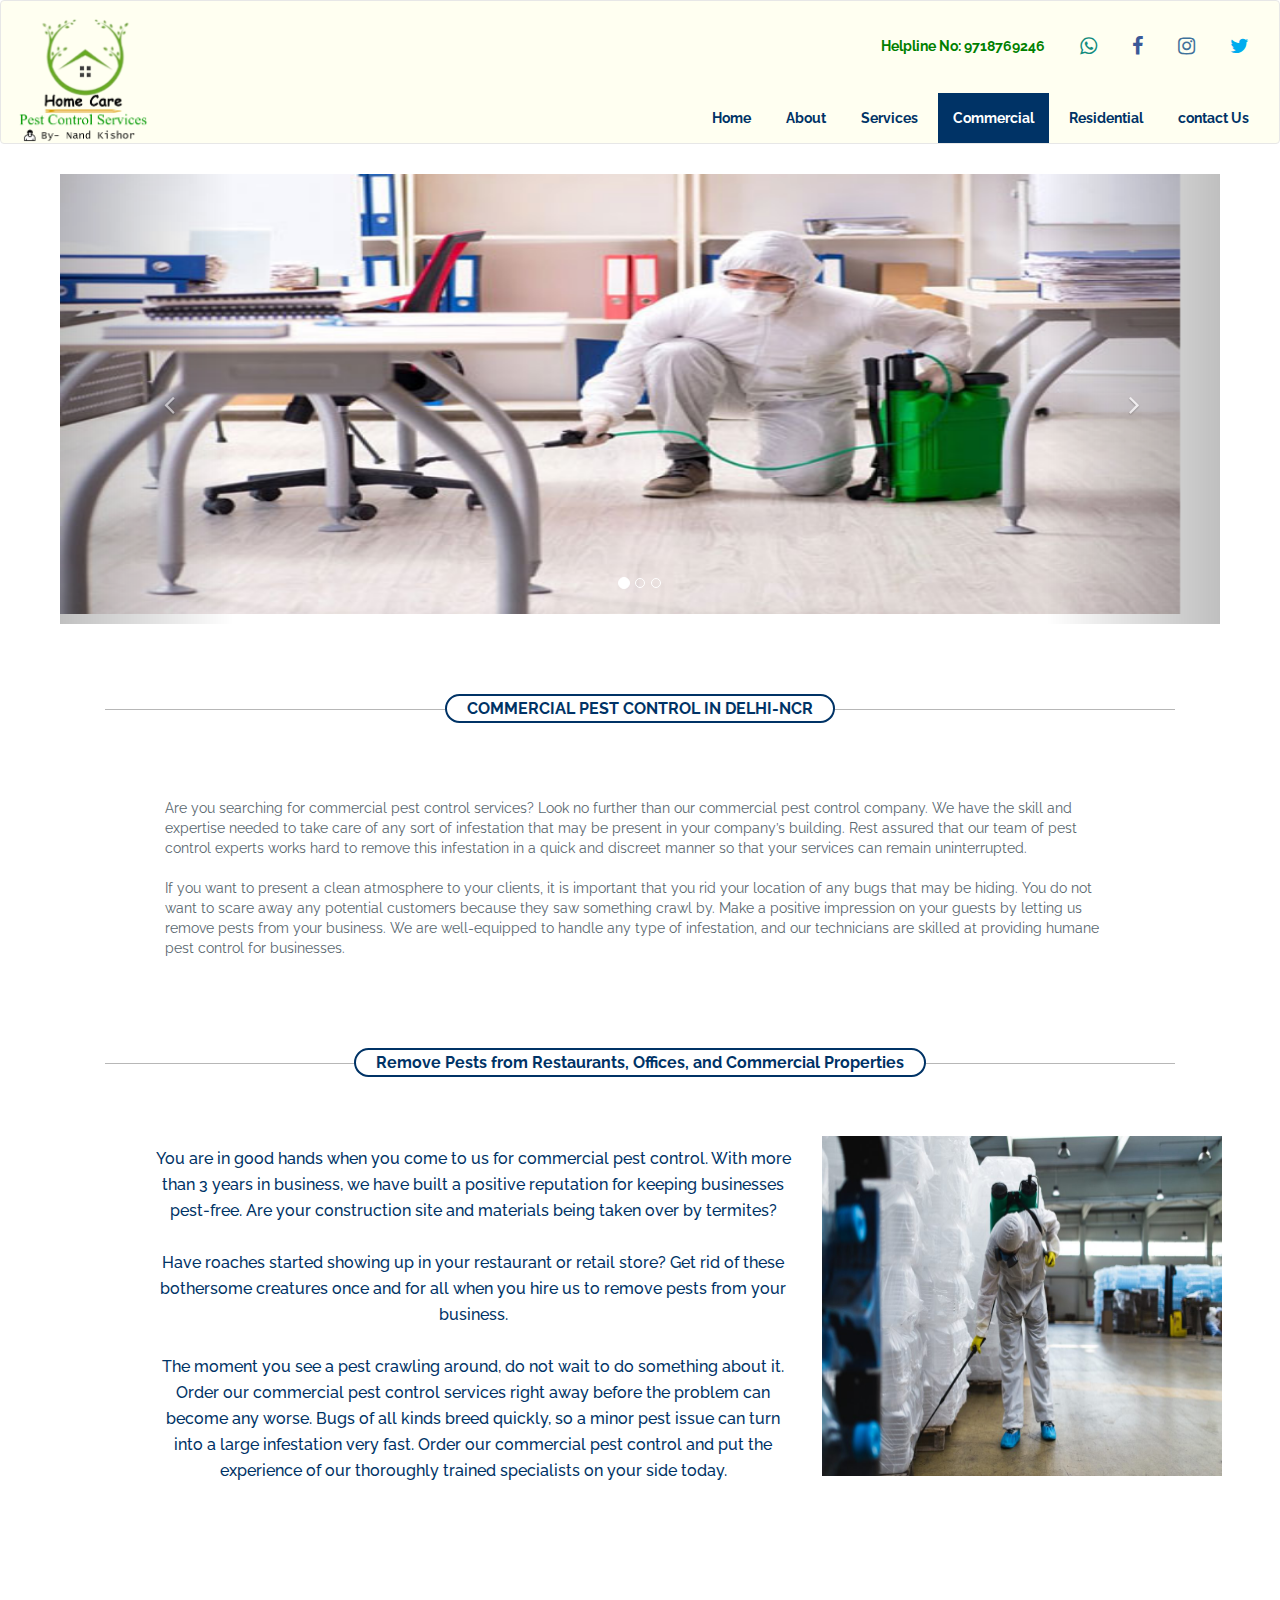
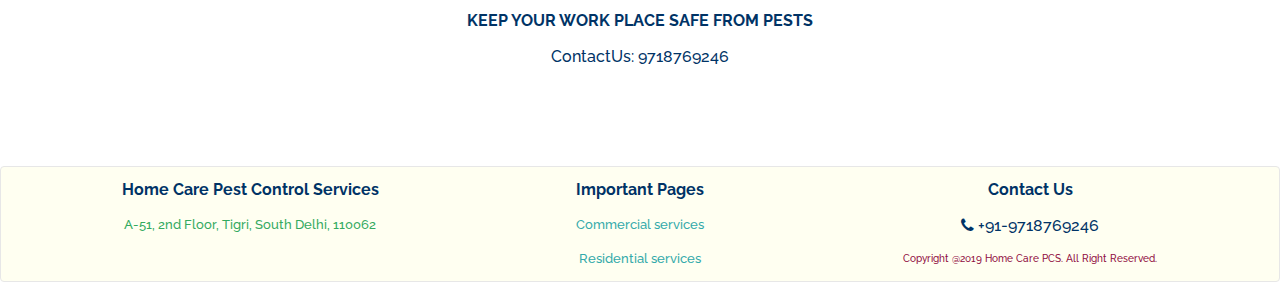
==== Commercial.html @ 54095faf "Add files via upload" ====
﻿<!DOCTYPE html>
<html lang="en">
    
 
<head>
<meta charset="utf-8">
<meta http-equiv="X-UA-Compatible" content="IE=edge">
<meta name="viewport" content="width=device-width, initial-scale=1, maximum-scale=1">
<link rel="icon" href="img/logo.png">
<title>Project</title>
<!-- Bootstrap -->
<link href="css/bootstrap.css" rel="stylesheet">
<link rel="stylesheet" type="text/css" href="css/style.css">
<link href="assets/css/font-awesome.min.css" rel="stylesheet">
<link href="assets/css/owl.carousel.css" rel="stylesheet">
<link href="assets/css/fancybox/jquery.fancybox.css" rel="stylesheet">
<link href="assets/css/style.css" rel="stylesheet">     
  <style>
monu {
  background-color: green;
  width: 300px;
  border: 5px solid lightgray;
  padding: 10px;
  margin: 5px;
  color: red;
}
</style>    
</head>

<body><header>
       
<nav class="navbar navbar-default" style="background:#fffff1;color:#fff">
<div class="container-fluid">
<!-- Brand and toggle get grouped for better mobile display -->
<div class="navbar-header" >
<button type="button" class="navbar-toggle collapsed" data-toggle="collapse" data-target="#bs-example-navbar-collapse-1" aria-expanded="false">
<span class="sr-only">Toggle navigation</span>
<span class="icon-bar"></span>
<span class="icon-bar"></span>
<span class="icon-bar"></span>

</button>
<a class="navbar-brand" href="index.html"><img src="img/logo.png" class="img-responsive" width="270" height="200"></a>
</div>

<!-- - -->
<div class="collapse navbar-collapse" id="bs-example-navbar-collapse-1">

<ul class="nav navbar-nav navbar-right">
<li><a style="color:green" href="#"><b>Helpline No: 9718769246</b></a></li>

	<li><a href='https://wa.me/9718769246' target='_blank'><i class= "fa fa-whatsapp" style="font-size:20px;color:#128C7E"></i></a></li>
    <li><a href='https://wa.me/9718769246' target='_blank'><i class= "fa fa-facebook" style="font-size:20px;color:#3b5998"></i></a></li>
	<li><a href='https://wa.me/9718769246' target='_blank'><i class= "fa fa-instagram" style="font-size:20px;color:#3f729b"></i></a></li>
	<li><a href='https://wa.me/9718769246' target='_blank'><i class= "fa fa-twitter" style="font-size:20px;color:#00acee"></i></a></li>
                
</ul>
</div><!-- - -->


<!-- Collect the nav links, forms, and other content for toggling -->
<div class="collapse navbar-collapse" id="bs-example-navbar-collapse-1">

<ul class="nav navbar-nav navbar-right">
<li><a  href="index.html"><b><font color=#003366>Home</font></b></a></li>
	<li><a href="index.html#portfolio"><b><font color=#003366>About</font></b></a></li>
    <li><a href="index.html#services" ><b><font color=#003366>Services</font></b></a></li>
	<li><a style="background:#003366;color:#fff" href="#"><b>Commercial</b></a></li>
	<li><a href="Residential.html"><b><font color=#003366>Residential</font></b></a></li>
	<li><a href="index.html#footer" ><b><font color=#003366>contact Us</font></b></a></li>
                
</ul>
</div><!-- /.navbar-collapse -->
</div><!-- /.container-fluid -->
</nav>
</header>

	<!-- START PORTFOLIO SECTION-->
<section id="portfolio" class="section wow fadeInUp">

<div class="container-section">

<div id="carousel-example-generic" class="carousel slide" data-ride="carousel" >
<!-- Indicators -->
	<ol class="carousel-indicators">
	  <li data-target="#carousel-example-generic" data-slide-to="0" class="active"></li>
	  <li data-target="#carousel-example-generic" data-slide-to="1"></li>
	  <li data-target="#carousel-example-generic" data-slide-to="2"></li>
	  
	</ol>
<!-- Wrapper for slides -->
		<div class="carousel-inner" role="listbox">
		  <div class="item active">
			<img src="assets/images/Commercial-Pest-Control.jpg" style="width:1120px;height:440px;" alt=".....">
			<div class="carousel-caption">
		   </div>
		  </div>

		  <div class="item">
			<img src="assets/images/comc.jpg" style="width:1120px;height:440px;" alt=".....">
			<div class="carousel-caption">
		   </div>
		  </div>
		  
		<div class="item">
			<img src="assets/images/pest-control.jpg" style="width:1120px;height:440px;" alt=".....">
			<div class="carousel-caption">
			</div>
		  </div>
		 
			
	
	<!-- Controls -->
	<a class="left carousel-control" href="#carousel-example-generic" role="button" data-slide="prev">
	  <span class="glyphicon glyphicon-chevron-left" aria-hidden="true"><i class="fa fa-angle-left"></i></span>
	  <span class="sr-only">Previous</span>
	</a>
	<a class="right carousel-control" href="#carousel-example-generic" role="button" data-slide="next">
	  <span class="glyphicon glyphicon-chevron-right" aria-hidden="true"><i class="fa fa-angle-right"></i></span>
	  <span class="sr-only">Next</span>
	</a>
</div>
                                        
										
</div>
<!-- ----------  ----------------------------------------------->
<br><br>
								
<section id="portfolio" class="section wow fadeInUp">
<div class="container-section">
<div class="row">
<div class="section-title">
    <h4><b>COMMERCIAL PEST CONTROL IN DELHI-NCR</b> </h4>
	
</div>
</div>

 <!-- START Testimonials SECTION-->
                    <section id="Testimonials" class="section wow fadeInUp">
                        <div class="container-section">
                            

                            <div class="row">
							
                                
                                
                              Are you searching for commercial pest control services? Look no 
							  further than our commercial pest control company. We have the skill 
							  and expertise needed to take care of any sort of infestation that may 
							  be present in your company’s building. Rest assured that our team of 
							  pest control experts works hard to remove this infestation in a quick
							  and discreet manner so that your services can remain uninterrupted.
							  <br><br>

If you want to present a clean atmosphere to your clients, it is important that you rid your location 
of any bugs that may be hiding. You do not want to scare away any potential customers because they saw 
something crawl by. Make a positive impression on your guests by letting us remove pests from your 
business. We are well-equipped to handle any type of infestation, 
and our technicians are skilled at providing humane pest control for businesses.
                                
                                
                                
                            </div>
                        </div>
                    </section>
                    <!-- END Testimonials SECTION-->
					

</section>

<!-- START PORTFOLIO SECTION-->
                    <section id="portfolio" class="section wow fadeInUp">
                        <div class="container-section">
                        <div class="row">
                                <div class="section-title">
                                    <h4><b>Remove Pests from Restaurants, Offices, and Commercial Properties</b></h4>
                                </div>
                            </div>
                            <div class="row">
                                <div class="grid">
								<div class="col-lg-8 col-md-6 col-sm-12">
                         
					<h4>
					You are in good hands when you come to us for commercial pest control. 
					With more than 3 years in business, 
					we have built a positive reputation for keeping businesses pest-free. 
					Are your construction site and materials being taken over by termites? <br><br>
					
					Have roaches started showing up in your restaurant or retail store? 
					Get rid of these bothersome creatures once and for all when you hire 
					us to remove pests from your business.<br><br>
					
					The moment you see a pest crawling around, do not wait to do something 
					about it. Order our commercial pest control services right away before 
					the problem can become any worse. Bugs of all kinds breed quickly, so a
					minor pest issue can turn into a large infestation very fast. Order our
					commercial pest control and put the experience of our thoroughly trained 
					specialists on your side today.

				</h4>
                                    </div>
								
                                    <div class="col-lg-4 col-md-6 col-sm-12">
                                       <div class="item">
			<img src="assets/images/com.jpg" style="width:400px;height:340px;" alt=".....">
			
			</div>
                                    </div>
                                    
                                 
                                </div>
                            </div>
                        </div>
                    </section>
                    <!-- END PORTFOLIO SECTION-->
					
					
               			






</section>
							
	<!-- START PORTFOLIO SECTION-->
                    <section id="portfolio" class="section wow fadeInUp">
                        <div class="container-section">
                        <div class="row">
                                
                           
                            <div class="row">
                                <div class="grid">
								
                         
					<h4>
					<b>KEEP YOUR WORK PLACE SAFE FROM PESTS</b>

                   

				</h4>
                                    
                                        <h4> ContactUs: 9718769246 </h4>
										
                                    
                                 
                                
                            </div>
                        </div>
                    </section>
                    <!-- END PORTFOLIO SECTION-->
					
						<!-- Footer -->
<nav class="navbar navbar-default" style="background:#fffff1;color:#fff">
<footer id="footer" class="container">
<div class="row">
<div class="col-lg-4 col-md-4 col-sm-12">

<!-- Links -->
	<section class="widget links">
		<center><h4 ><b><font color=#003366>Home Care Pest Control Services</b></font></h4></center>
<div class="contact-block wow fadeInLeft">

<h5><center><font color=#33AAAA6>A-51, 2nd Floor, Tigri, South Delhi, 110062</font></center></h5>

</div>
	</section>
</div>
<div class="col-lg-4 col-md-4 col-sm-12">
<!-- Links -->
	<section class="widget links">
		<center><h4><b>Important Pages</b></h4><center>
		<h5>
			<center><a href="Commercial.html" style="color:#33AAAA">Commercial services</a></center></h5>
			<h5><center><a href="Residential.html" style="color:#33AAAA">Residential services</a></center>
		</h5></center>
	</section>

</div>
<div class="col-lg-4 col-md-4 col-sm-12">

<!-- Contact -->
	<section class="widget contact">
		<center><h4><b>Contact Us</b></h4></center>



<h4><center><i class="fa fa-phone"></i> +91-9718769246</center> </h4>
		<h6> <font color=#900C3F  ><center>Copyright @2019  Home Care PCS. All Right Reserved.</center></font></h6>							

	</section>

</div>

</footer>
</nav>
<!-- Scripts -->
    <!-- jQuery (necessary for Bootstrap's JavaScript plugins) -->
    <script src="js/jquery-1.11.3.min.js"></script>
    <!-- Include all compiled plugins (below), or include individual files as needed -->
    <script src="js/bootstrap.min.js"></script>
  </body>
</html>
---- css/style.css ----
@font-face
{
font-family: 'Whitney';
src:url('WhitneyMedium.ttf');
font-size: 16px;
font-style: normal;
font-weight: normal;
}
body
{
	font-family: 'Whitney';
}
.top-header
{

background-color: #323232;
padding:15px 0px;
color:#fff;
}
.top-header .span
{
	color:#fff;
	position:relative;
	padding-right: 15px;
}
.top-header .signin a{
	color:#fff;
}
.top-header .span::before
{
	content: '';
position: absolute;
top:0;
right: 0;
background-color:#787878;
width: 1px;
height: 90%;

}
.navbar-nav > li > a::before
{
	content:'';
	position: absolute;
	width:0;
	height: 2px;
	top:0;
	left:0;
	background-color: red;
	z-index:-9999;
	-webkit-transition: all 1s ease-out;
	   -moz-transition: all 1s ease-out;
	    -ms-transition: all 1s ease-out;
	     -o-transition: all 1s ease-out;
	        transition: all 1s ease-out;
}
.navbar-nav > li > a:hover::before
{
	content:'';
	position: absolute;
	width:100%;
	height: 2px;
	top:0;
	left:0;
	background-color: red;
	z-index:-9999;
}
.advisory_comm{
	 position: relative;
    margin: 0.5em 0;
  	border:none;
}
.advisory_comm h4{
	 position: relative;
    margin: 0;
    font-size: 16px;
	 text-align: center;
    font-weight: 700;
    text-transform: uppercase;
    letter-spacing: 0.04em;
}
.advisory_comm h5{
    margin-top: 0;
    font-size: 13px;
    font-weight: 400;
    text-align: center;
    color: rgba(28, 38, 43, 0.35);
    letter-spacing: 0.04em;
}
---- assets/css/style.css ----
/***https://startbootstrap.com***/
/*************************
       Google Fonts
*************************/
@import url(http://fonts.googleapis.com/css?family=Raleway:400,100,300,500,600,700);
@import 'https://fonts.googleapis.com/css?family=Droid+Serif:40,100,300,500,600,700';


/*************************
     Global styles
*************************/
body, p{
    font-family: 'Raleway', sans-serif;
    font-weight: 400; 
    line-height: 20px;
    color: #58666e;
}
::selection {
    background: #555;
    color: #ffffff;
    text-shadow: none;
}
p{
    font-size: 16px;
    font-family: 'Droid Serif', serif;
}

h1, h2, h3, h4, h5, h6 {
    font-family: 'Raleway', sans-serif;
}
h1{
    font-size: 36px;
    line-height: 48px;
}
h2{
    font-size: 28px;
    line-height: 38px;
}
h3{
    font-size: 24px;
    line-height: 34px;
    color: #003366;
}
h4{
    font-size: 16px;
    line-height: 26px;
    color: #003366;
}
h5{
    font-size: 13px;
    line-height: 24px;
	text-align: justify;
}

h6{
    font-size: 10px;
    line-height: 20px;
	text-align: justify;
}
a{
    transition: 0.5s ease;
    text-decoration: none;
}
a:focus, a:hover {
    color: #555;
    text-decoration: none;
}
ul{
    padding: 0;
    margin: 0;
}
li{
    list-style: none;
}

input, textarea{
    height: 45px;
    border: none;
    border-bottom: 1px solid #ddd;
    background-color: #fff;
    font-size: 14px;
    -webkit-transition: all 0.1s linear;
    -moz-transition: all 0.1s linear;
    transition: all 0.1s linear;
    color: #555;
    outline-color: none;
    outline-style: none;
    padding-left: 10px;
    width: 100%;
    margin-bottom: 22px;
}
input:afrer{
    content:"*";
}
textarea{
    height: 100px;
}
input:focus, textarea:focus{
    outline: none;
    border-bottom: 1px solid #555 !important;
}
.btn-primary {
    color: #fff;
    background-color: #555;
    border-color: #555;
    border-radius: 0;
}
.btn-primary:hover{
    background-color: #fff;
    color: #555;
    border-color: #555;
}
button:focus{
    outline: 0;
}





/*************************
     COMMON SECTIONS STYLE
*************************/
.section{
    padding: 30px 0;
}
.container-section{
    padding: 0 60px;
}
.section-title{
    margin-bottom: 45px;
    position: relative;
    text-align: center;
}
.section-title:before {
    border-top: 1px solid #b7b7b7;
    content: "";
    left: 0;
    position: absolute;
    right: 0;
    top: 50%;
}
.section-title h4 {
    background: #fff none repeat scroll 0 0;
    border: 2px solid #003366;
	border-radius: 291px;
    color: #003366;
    display: inline-block;
    font-weight: 450;
    line-height: 25px;
    margin: 0;
    padding: 0 20px;
    position: relative;
    
}




/*************************
     ABOUT SECTION
*************************/
.profile-img{
    display: block;
    border: 1px solid #555;
    padding: 3px;
}
.profile-pic:hover .profile-img{
    background-color: #555;
}
.profile-pic:hover .info-position{
    color: #555;
}
.profile-pic img{
    width: 100%;
}
.info-position {
    text-align: center;
    font-size: 18px;
    margin-top: 27px;
}
.info-block{
    margin-bottom: 28px;
}
.info-icon {
    height: 57px;
    width: 57px;
    background: #555;
    float: left;
}
.info-icon i {
    color: #fff;
    font-size: 20px;
    padding: 20px;
}
.info-icon i.fa.fa-envelope {
    padding: 18px;
}
.info-icon i.fa.fa-calendar {
    padding: 19px;
}
.info-icon i.fa.fa-map-marker {
    padding: 18px 23px;
}
.info-icon i.fa.fa-flag {
    padding: 19px 19px;
}
.hvr-trim {
    display: inline-block;
    vertical-align: middle;
    -webkit-transform: translateZ(0);
    transform: translateZ(0);
    box-shadow: 0 0 1px rgba(0, 0, 0, 0);
    -webkit-backface-visibility: hidden;
    backface-visibility: hidden;
    -moz-osx-font-smoothing: grayscale;
    position: relative;
}
.hvr-trim:before {
    content: '';
    position: absolute;
    border: white solid 4px;
    top: 4px;
    left: 4px;
    right: 4px;
    bottom: 4px;
    opacity: 0;
    -webkit-transition-duration: 0.3s;
    transition-duration: 0.3s;
    -webkit-transition-property: opacity;
    transition-property: opacity;
}
.info-block:hover .hvr-trim:before {
    opacity: 1;
}
.info-text {
    padding-left: 70px;
    font-size: 17px;
    padding-top: 7px;
    padding-bottom: 7px;
}
.info-text span {
    display: block;
    margin-bottom: 5px;
}
.social-profiles{
    margin-bottom: 30px;
}
.social-profiles span {
    display: inline-block;
    margin-right: 10px;
    font-size: 16px;
}
.social-profiles a{
    display: inline-block;
    width: 30px;
    height:30px;
    border: 1px solid #999;
    text-align: center;
    line-height: 30px;
    color: #999;
    margin-right: 8px;
}
@-webkit-keyframes hvr-pulse-grow {
    to {
        -webkit-transform: scale(1.1);
        transform: scale(1.1);
    }
}
@keyframes hvr-pulse-grow {
    to {
        -webkit-transform: scale(1.1);
        transform: scale(1.1);
    }
}
.hvr-pulse-grow {
    display: inline-block;
    vertical-align: middle;
    -webkit-transform: translateZ(0);
    transform: translateZ(0);
    box-shadow: 0 0 1px rgba(0, 0, 0, 0);
    -webkit-backface-visibility: hidden;
    backface-visibility: hidden;
    -moz-osx-font-smoothing: grayscale;
}
.hvr-pulse-grow:hover, .hvr-pulse-grow:focus, .hvr-pulse-grow:active {
    -webkit-animation-name: hvr-pulse-grow;
    animation-name: hvr-pulse-grow;
    -webkit-animation-duration: 0.3s;
    animation-duration: 0.3s;
    -webkit-animation-timing-function: linear;
    animation-timing-function: linear;
    -webkit-animation-iteration-count: infinite;
    animation-iteration-count: infinite;
    -webkit-animation-direction: alternate;
    animation-direction: alternate;
    color: #fff;
}
.hvr-pulse-grow.facebook:hover, .hvr-pulse-grow.facebook:focus, .hvr-pulse-grow.facebook:active {
    background-color: #3b5998;
    border-color: #3b5998;
}
.hvr-pulse-grow.twitter:hover, .hvr-pulse-grow.twitter:focus, .hvr-pulse-grow.twitter:active {
    background-color: #55acee;
    border-color: #55acee;
}
.hvr-pulse-grow.linkedin:hover, .hvr-pulse-grow.linkedin:focus, .hvr-pulse-grow.linkedin:active {
    background-color: #007bb5;
    border-color: #007bb5;
}
.hvr-pulse-grow.behance:hover, .hvr-pulse-grow.behance:focus, .hvr-pulse-grow.behance:active {
    background-color: #1769ff;
    border-color: #1769ff;
}
.hvr-pulse-grow.pinterest:hover, .hvr-pulse-grow.pinterest:focus, .hvr-pulse-grow.pinterest:active {
    background-color:  #cb2027;
    border-color:  #cb2027;
}
.hvr-pulse-grow.vimeo:hover, .hvr-pulse-grow.vimeo:focus, .hvr-pulse-grow.vimeo:active {
    background-color:  #00b3ec;
    border-color:  #00b3ec;
}
.hvr-pulse-grow.rss:hover, .hvr-pulse-grow.rss:focus, .hvr-pulse-grow.rss:active {
    background-color:  #ff6600;
    border-color:  #ff6600;
}
.hvr-pulse-grow.google:hover, .hvr-pulse-grow.google:focus, .hvr-pulse-grow.google:active {
    background-color:  #dd4b39;
    border-color:  #dd4b39;
}
.hvr-pulse-grow.snapchat:hover, .hvr-pulse-grow.snapchat:focus, .hvr-pulse-grow.snapchat:active {
    background-color:  #fffc00;
    border-color:  #fffc00;
}
.about-content p {
    margin-bottom: 15px;
    line-height: 30px;
}
.twke3 {
    margin-top: 50px;
}
.twke3 span {
    display: block;
    margin-bottom: 15px;
}
twke3 img {
    margin-top: 15px;
}



/*************************
     PORTFOLIO SECTION
*************************/
.grid {
    position: relative;
    clear: both;
    margin: 0 auto;
    padding: 1em 0 4em;
    max-width: 1000px;
    list-style: none;
    text-align: center;
}
.grid figure {
    position: relative;
    margin: 10px 0;
    height: auto;
    background: #3085a3;
    text-align: center;
    cursor: pointer;
}
.grid figure img {
    position: relative;
    display: block;
    min-height: 100%;
    width: 100%;
    opacity: 0.8;
}
.grid figure figcaption {
    padding: 2em;
    color: #fff;
    text-transform: uppercase;
    font-size: 1.25em;
    -webkit-backface-visibility: hidden;
    backface-visibility: hidden;
}
.grid figure figcaption::before,
.grid figure figcaption::after {
    pointer-events: none;
}
.grid figure figcaption,
.grid figure figcaption > a {
    position: absolute;
    top: 0;
    left: 0;
    width: 100%;
    height: 100%;
}
figure.effect-winston {
    background: #ffffff;
    text-align: center;
}
figure.effect-winston img {
    -webkit-transition: opacity 0.45s;
    transition: opacity 0.45s;
    -webkit-backface-visibility: hidden;
    backface-visibility: hidden;
}
figure.effect-winston figcaption::before {
    position: absolute;
    top: 0;
    left: 0;
    width: 100%;
    height: 100%;
    background: url(../images/triangle.svg) no-repeat center center;
    background-size: 100% 100%;
    content: '';
    -webkit-transition: opacity 0.45s, -webkit-transform 0.45s;
    transition: opacity 0.45s, transform 0.45s;
    -webkit-transform: rotate3d(0,0,1,45deg);
    transform: rotate3d(0,0,1,45deg);
    -webkit-transform-origin: 0 100%;
    transform-origin: 0 100%;
}
figure.effect-winston h2 {
    -webkit-transition: -webkit-transform 0.35s;
    transition: transform 0.35s;
    -webkit-transform: translate3d(0,20px,0);
    transform: translate3d(0,20px,0);
}
figure.effect-winston p {
    position: absolute;
    right: 0;
    bottom: 0;
    padding: 0 1.5em 0% 0;
}
figure.effect-winston a {
    margin: 0 10px;
    color: #5d504f;
    font-size: 130%;
}
figure.effect-winston a:hover,
figure.effect-winston a:focus {
    color: #555;
}
figure.effect-winston p a i {
    opacity: 0;
    -webkit-transition: opacity 0.35s, -webkit-transform 0.35s;
    transition: opacity 0.35s, transform 0.35s;
    -webkit-transform: translate3d(0,50px,0);
    transform: translate3d(0,50px,0);
}
figure.effect-winston:hover img {
    opacity: 0.6;
}
figure.effect-winston:hover h2 {
    -webkit-transform: translate3d(0,0,0);
    transform: translate3d(0,0,0);
}
figure.effect-winston:hover figcaption::before {
    opacity: 0.7;
    -webkit-transform: rotate3d(0,0,1,20deg);
    transform: rotate3d(0,0,1,20deg);
}
figure.effect-winston:hover p i {
    opacity: 1;
    -webkit-transform: translate3d(0,0,0);
    transform: translate3d(0,0,0);
}
figure.effect-winston:hover p a:nth-child(3) i {
    -webkit-transition-delay: 0.05s;
    transition-delay: 0.05s;
}
figure.effect-winston:hover p a:nth-child(2) i {
    -webkit-transition-delay: 0.1s;
    transition-delay: 0.1s;
}
figure.effect-winston:hover p a:first-child i {
    -webkit-transition-delay: 0.15s;
    transition-delay: 0.15s;
}
.service-box i {
    font-size: 36px;
    color: #555;
}
.service-box-content{
    margin-left: 70px;
}
.service-box-content h3{
    font-size: 18px;
}
.service-box-content p {
    font-size: 15px;
    font-weight: normal;
    line-height: 25px;
}


/*************************
     TESTIMONIALS SECTION
*************************/
.testo {
    position: relative;
    padding: 1.0em 1.0em;
    margin: 2em 0;
}
.testo img {
    display: block;
    margin: -60px auto 16px auto;
    width: auto;
    max-height: 100px;
    border-radius: 100%;
    border: 1px solid #f1f1f1;
}
.testo h4 {
    position: relative;
    text-align: center;
    margin: 0;
    font-size: 13px;
    font-weight: 500;
    text-transform: uppercase;
    letter-spacing: 0.00em;
}
.testo h5 {
    margin-top: 0;
    font-size: 13px;
    font-weight: 400;
    text-align: center;
    color:#555;
    
    letter-spacing: 0.04em;
}
.testo p {
    position: relative;
    margin: 1em 0 0.2em 0;
    font-size: 13px;
    text-align: center;
    letter-spacing: 0.03px;
}

/*************************
     TESTIMONIALS_up SECTION
*************************/
.testoup {
    position: relative;
    padding: 1.0em 1.0em;
    margin: 2em 0;
}
.testoup img {
    display: block;
    margin: -20px auto 18px auto;
    width: auto;
    max-height: 100px;
    border-radius: 100%;
    border: 1px solid #f1f1f1;
}
.testoup h4 {
    position: relative;
    text-align: center;
    margin: 0;
    font-size: 13px;
    font-weight: 500;
    text-transform: uppercase;
    letter-spacing: 0.00em;
}
.testoup h5 {
    margin-top: 0;
    font-size: 13px;
    font-weight: 400;
    text-align: center;
    color:#555;
    
    letter-spacing: 0.04em;
}
.testoup p {
    position: relative;
    margin: 1em 0 0.2em 0;
    font-size: 13px;
    text-align: center;
    letter-spacing: 0.03px;
}

/*************************
      CONTACT SECTION
*************************/
.map {
    height: 450px;
    z-index: 1;
    margin-bottom: 40px;
}
#contact h2 {
    font-size: 20px;
    margin-bottom: 20px;
    font-weight: 600;
    text-transform: uppercase;
}
.contact-block{
    margin-bottom: 25px;
}
.contact-block > i {
    background-color: #555;
    color: #fff;
    width: 30px;
    height: 30px;
    text-align: center;
    vertical-align: middle;
    line-height: 30px;
    float: left;
    font-size: 20px;
    border-radius: 2px;
}
.contact-block p {
    line-height: 30px;
    margin-left: 50px;
    font-size: 14px;
}
.contact-block p a{
    color: #555;
}
.gen {
    background-color: #555;
    color: #fff;
    padding: 10px;
    font-weight: 600;
}
.err{
    background-color: #eb0000;
    color: #fff;
    padding: 10px;
    font-weight: 600;
}
 /*****Footer******/
a,
a:hover,
a:focus,
a:active {
  text-decoration: none;
  color: inherit;
}
a {
  -webkit-transition: all .25s ease-in-out;
  transition: all .25s ease-in-out;
}
.ct-u-paddingTop10 {
  padding-top: 10px !important;
}
.ct-footer {
  background-color: #111;
  padding-top: 70px;
  margin-top: 20px;
  position: relative;
}
.ct-footer-pre {
  width: 100%;
  padding-bottom: 55px;
  border-bottom: 1px solid #555;
  border-bottom: 1px solid rgba(255, 255, 255, 0.1);
}
.ct-footer-pre span {
  font-family: 'Open Sans Condensed', sans-serif;
  color: #ebebeb;
  font-size: 30px;
}
.ct-footer-pre .form-group {
  position: relative;
  margin: 0;
}
.ct-footer-pre .form-group:before,
.ct-footer-pre .form-group:after {
  content: '';
  display: table;
}
.ct-footer-pre .form-group:after {
  clear: both;
}
.ct-footer-pre .form-group input {
  border: 1px solid #00bff3;
  background-color: #333;
  color: #fff;
  height: 50px;
  padding: 0 30px;
  margin: 0 5px;
  border-radius: 0 !important;
}
.ct-footer-pre .form-group button {
  height: 50px;
  position: relative;
  width: 80px;
  padding: 0
}
.ct-footer-list {
  padding: 50px 0;
  list-style: none;
  padding-left: 0;
  display: table;
  width: 100%;
  border-bottom: 1px solid #555;
  border-bottom: 1px solid rgba(255, 255, 255, 0.1);
}
.ct-footer-list > li .ct-footer-list-header {
  font-family: 'Open Sans Condensed', sans-serif;
  color: #00bff3;
  font-size: 30px;
}
.ct-footer-list > li ul {
  list-style: none;
  padding-left: 0;
}
.ct-footer-list > li ul li a {
  color: #fff;
}
.ct-footer-list > li ul li a:hover,
.ct-footer-post a:hover {
  text-decoration: underline;
}
.ct-footer-post {
  background: #000;
  padding: 30px 0;
}
.ct-footer-post .inner-left,
.ct-footer-post .inner-right {
  padding: 20px 0;
}
.ct-footer-post ul {
  list-style: none;
  padding-left: 0;
  margin: 0 -20px;
}
.ct-footer-post ul li {
  display: inline-block;
  margin: 0 20px;
}
.ct-footer-post a {
  color: #fff;
}
.ct-footer-post p {
  color: #fff;
}
.ct-footer-meta {
  padding-top: 30px;
}
.ct-footer-meta .ct-socials {
  padding: 20px 0;
}
.ct-footer-meta .ct-socials li {
  padding: 0 3px;
}
.ct-footer--with-button {
  padding-top: 150px;
}



/* tabs mods */

/*--------------------------------------------------
  REQUIRED to hide the non-active tab content.
  But do not hide them in the print stylesheet!
  --------------------------------------------------*/
.tabberlive .tabbertabhide { display:none;}

/*--------------------------------------------------
  .tabber = before the tabber interface is set up
  .tabberlive = after the tabber interface is set up
  --------------------------------------------------*/
.tabber {}
.tabberlive { /* margin-top:1em; */}

/*--------------------------------------------------
  ul.tabbernav = the tab navigation list
  li.tabberactive = the active tab
  --------------------------------------------------*/
ul.tabbernav{
    border-bottom: 1px solid #DDD;
    margin-left: 0;
    padding-bottom: 7px;
}

ul.tabbernav li {    list-style: none;    display: inline;}

ul.tabbernav li a
{
padding-top: 8px;
padding-bottom: 8px;
line-height: 18px;
border: 1px solid transparent;
-webkit-border-radius: 4px 4px 0 0;
-moz-border-radius: 4px 4px 0 0;
border-radius: 4px 4px 0 0;
}
ul.tabbernav li>a{ text-decoration:none;
padding-right: 12px;
padding-left: 12px;
margin-right: 2px;
 }
ul.tabbernav li>a:link { /* color: #448; */ }
ul.tabbernav li>a:visited { /*color: #667; */ }

ul.tabbernav li a:hover
{
 color: #000;
/* background: #AAE; 
 border-color: #227;  */
 text-decoration: none;
background-color: #EEE;
}

ul.tabbernav li.tabberactive a
{
 /*background-color: #fff; */
 /* border-bottom: 1px solid #fff; */
 color: #555;
background-color: white;
border: 1px solid #DDD;
border-bottom-color: transparent;
cursor: default;

}

ul.tabbernav li.tabberactive a:hover
{
 color: #000;
 background: white;
 border-bottom: 1px solid white;
 text-decoration: none;
 
}

/*--------------------------------------------------
  .tabbertab = the tab content 
  Add style only after the tabber interface is set up (.tabberlive)
  --------------------------------------------------*/
.tabberlive .tabbertab { padding:5px;}
/* border:1px solid #aaa; 
 border-top:0; */

 /* If you don't want the tab size changing whenever a tab is changed
    you can set a fixed height */

 /* height:200px; */

 /* If you set a fix height set overflow to auto and you will get a
    scrollbar when necessary */

 /* overflow:auto; */


/* If desired, hide the heading since a heading is provided by the tab */
.tabberlive .tabbertab h2 { display:none;}
.tabberlive .tabbertab h3 { display:none;}

/* Example of using an ID to set different styles for the tabs on the page */
.tabberlive#tab1 {}
.tabberlive#tab2 {}
.tabberlive#tab2 .tabbertab { height:200px; overflow:auto;}
/* end tabes */
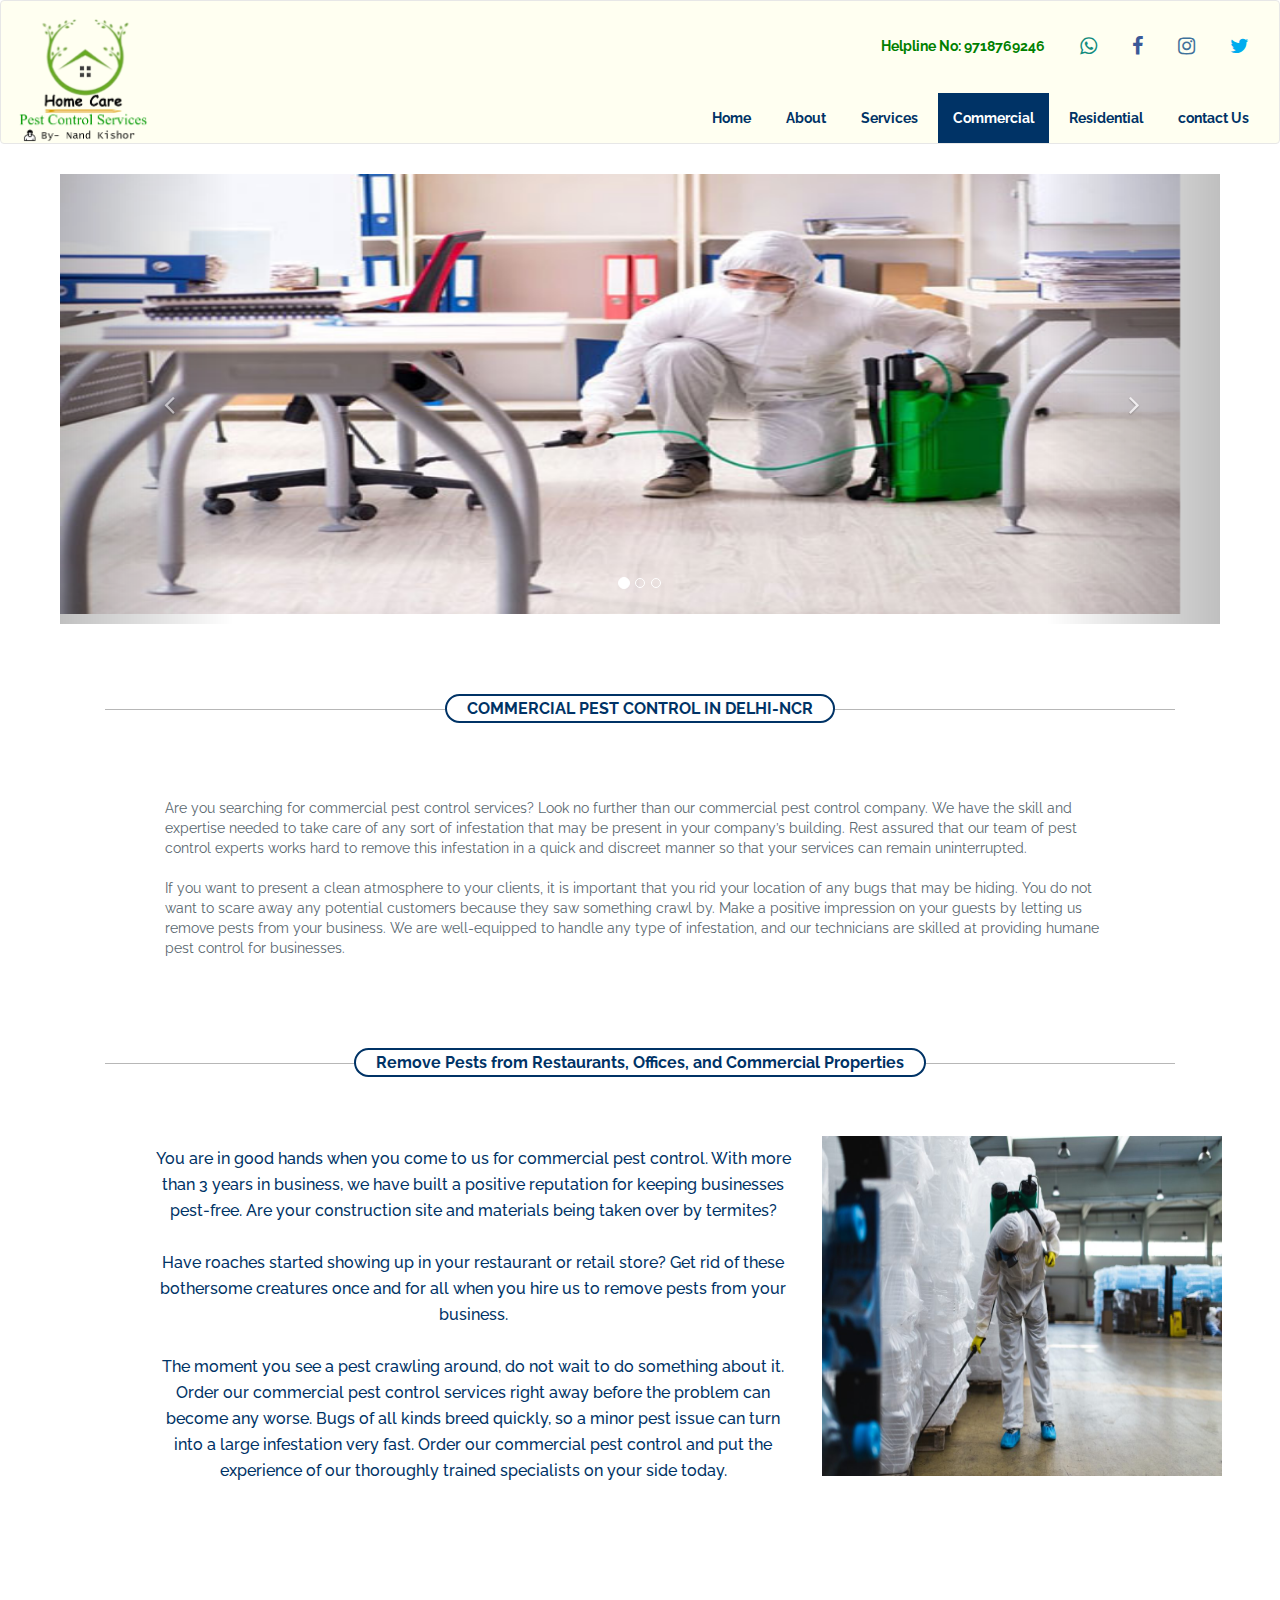
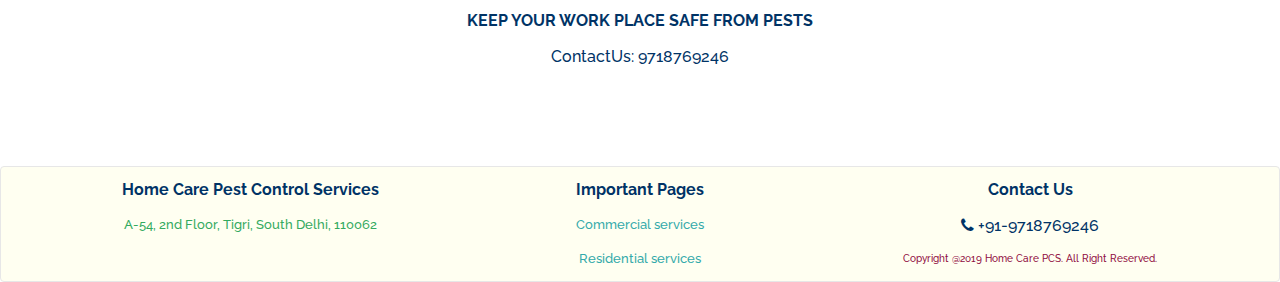
==== commit e99870c8: "Update Commercial.html" ====
--- a/Commercial.html
+++ b/Commercial.html
@@ -262,7 +262,7 @@
 		<center><h4 ><b><font color=#003366>Home Care Pest Control Services</b></font></h4></center>
 <div class="contact-block wow fadeInLeft">
 
-<h5><center><font color=#33AAAA6>A-51, 2nd Floor, Tigri, South Delhi, 110062</font></center></h5>
+<h5><center><font color=#33AAAA6>A-54, 2nd Floor, Tigri, South Delhi, 110062</font></center></h5>
 
 </div>
 	</section>
